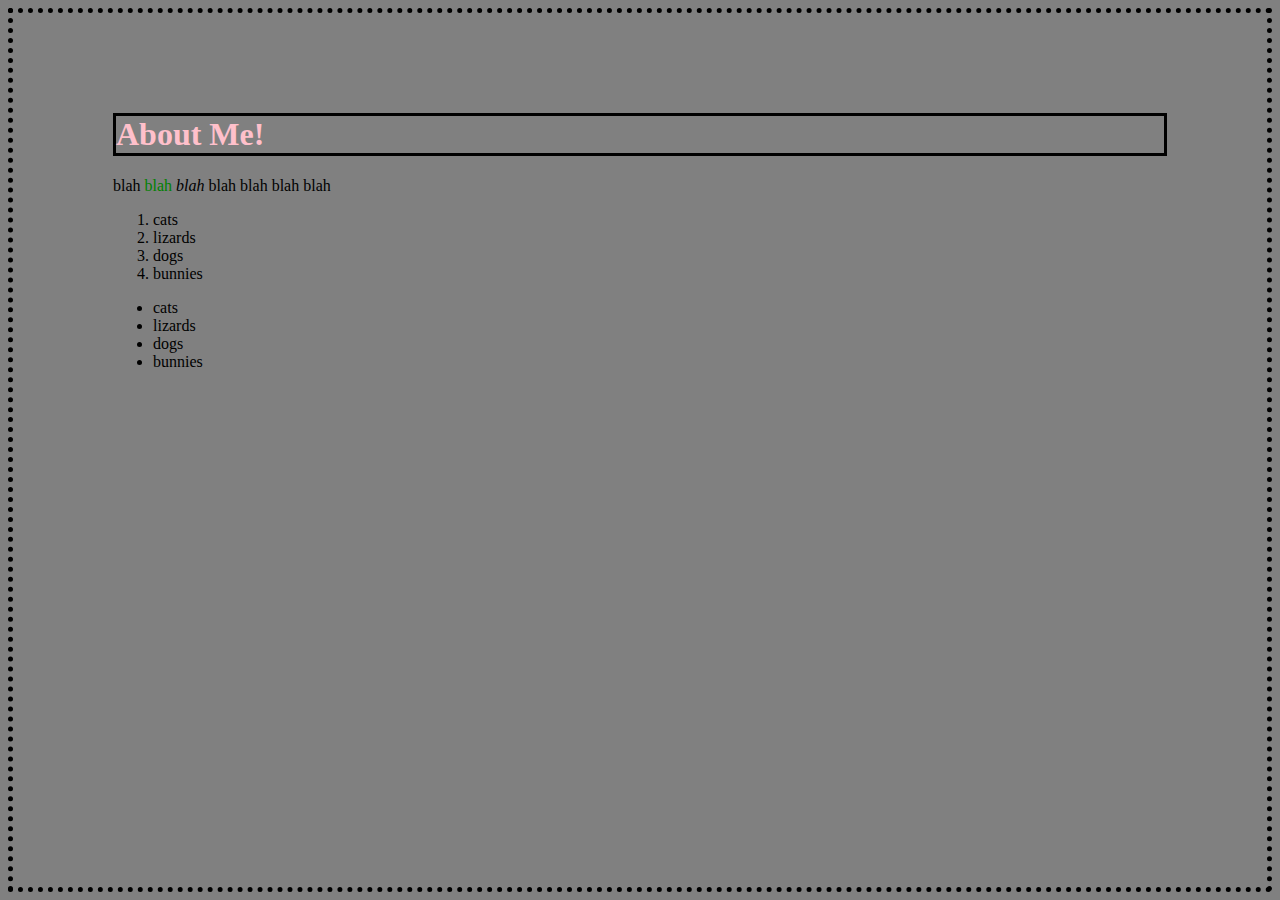
==== aboutindex.html @ f19fc611 "complete about me" ====
<DOCTYPE html>
    <html>
    <head>
        <link rel="stylesheet" href= style.css>
         <title>About Me Page</title>
    </head>
         <body>

<h1>About Me!</h1>

            <p>blah <first-child>blah</first-child> <i>blah</i> blah blah blah blah</p>

            <ol>
            <li>cats</li>
            <li>lizards</li>
            <li>dogs</li>
            <li>bunnies</li>
            </ol>

            <ul>
            <li>cats</li>
            <li>lizards</li> 
            <li>dogs</li>
            <li>bunnies</li>  
            </ul>
        
        <script type='text/javascript' src= app.js></script>
        </body>
    </html>
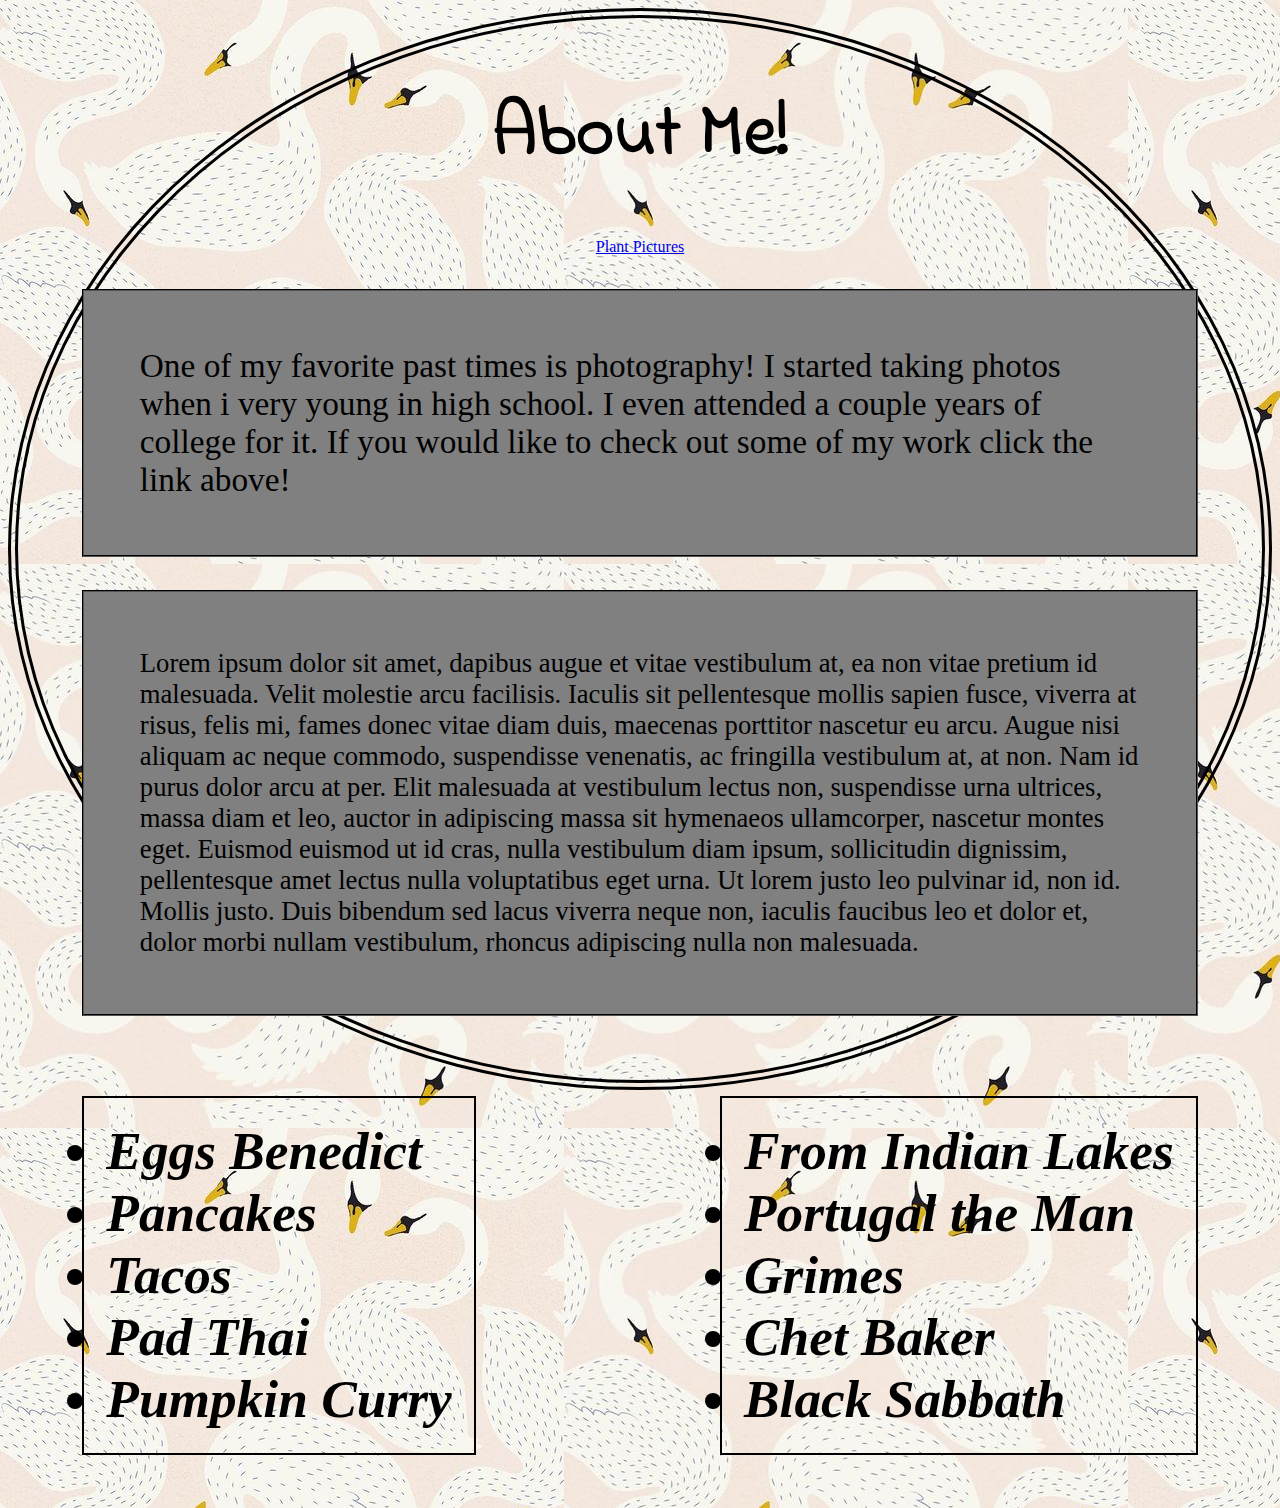
==== commit b08b7eea: "linkable pages and photos and css" ====
--- a/aboutindex.html
+++ b/aboutindex.html
@@ -2,28 +2,55 @@
     <html>
     <head>
         <link rel="stylesheet" href= style.css>
+        <link href="https://fonts.googleapis.com/css?family=Indie+Flower" rel="stylesheet">
          <title>About Me Page</title>
     </head>
          <body>
+   
+    <h1>About Me!</h1>
 
-<h1>About Me!</h1>
+        <nav>
+            <a href='plant-photos.html' target='_blank'>Plant Pictures</a>
+        </nav>
 
-            <p>blah <first-child>blah</first-child> <i>blah</i> blah blah blah blah</p>
+        <p class='b'> One of my favorite past times is photography! I started taking photos when i
+            very young in high school. I even attended a couple years of college for it. If you would like to 
+            check out some of my work click the link above!
+        </p>
 
-            <ol>
-            <li>cats</li>
-            <li>lizards</li>
-            <li>dogs</li>
-            <li>bunnies</li>
-            </ol>
+         <p>Lorem ipsum dolor sit amet, dapibus augue et vitae vestibulum at, 
+            ea non vitae pretium id malesuada. Velit molestie arcu facilisis.
+            Iaculis sit pellentesque mollis sapien fusce, viverra at risus, 
+            felis mi, fames donec vitae diam duis, maecenas porttitor nascetur eu arcu. 
+            Augue nisi aliquam ac neque commodo, suspendisse venenatis, ac fringilla vestibulum 
+            at, at non. Nam id purus dolor arcu at per. Elit malesuada at vestibulum lectus non,
+            suspendisse urna ultrices, massa diam et leo, auctor in adipiscing massa sit hymenaeos
+            ullamcorper, nascetur montes eget. Euismod euismod ut id cras, nulla vestibulum diam ipsum,
+            sollicitudin dignissim, pellentesque amet lectus nulla voluptatibus eget urna. Ut lorem
+            justo leo pulvinar id, non id. Mollis justo. Duis bibendum sed lacus viverra neque non, 
+            iaculis faucibus leo et dolor et, dolor morbi nullam vestibulum, rhoncus adipiscing
+             nulla non malesuada.</p>
 
-            <ul>
-            <li>cats</li>
-            <li>lizards</li> 
-            <li>dogs</li>
-            <li>bunnies</li>  
+        
+            <ul class='c'>
+            <li>From Indian Lakes</li>
+            <li>Portugal the Man</li>
+            <li>Grimes</li>
+            <li>Chet Baker</li>
+            <li>Black Sabbath</li>
             </ul>
         
+      
+
+            <ul class='p'>
+            <li>Eggs Benedict</li>
+            <li>Pancakes</li> 
+            <li>Tacos</li>
+            <li>Pad Thai</li> 
+            <li>Pumpkin Curry</li> 
+            </ul>
+
+        </body>
         <script type='text/javascript' src= app.js></script>
-        </body>
+
     </html>
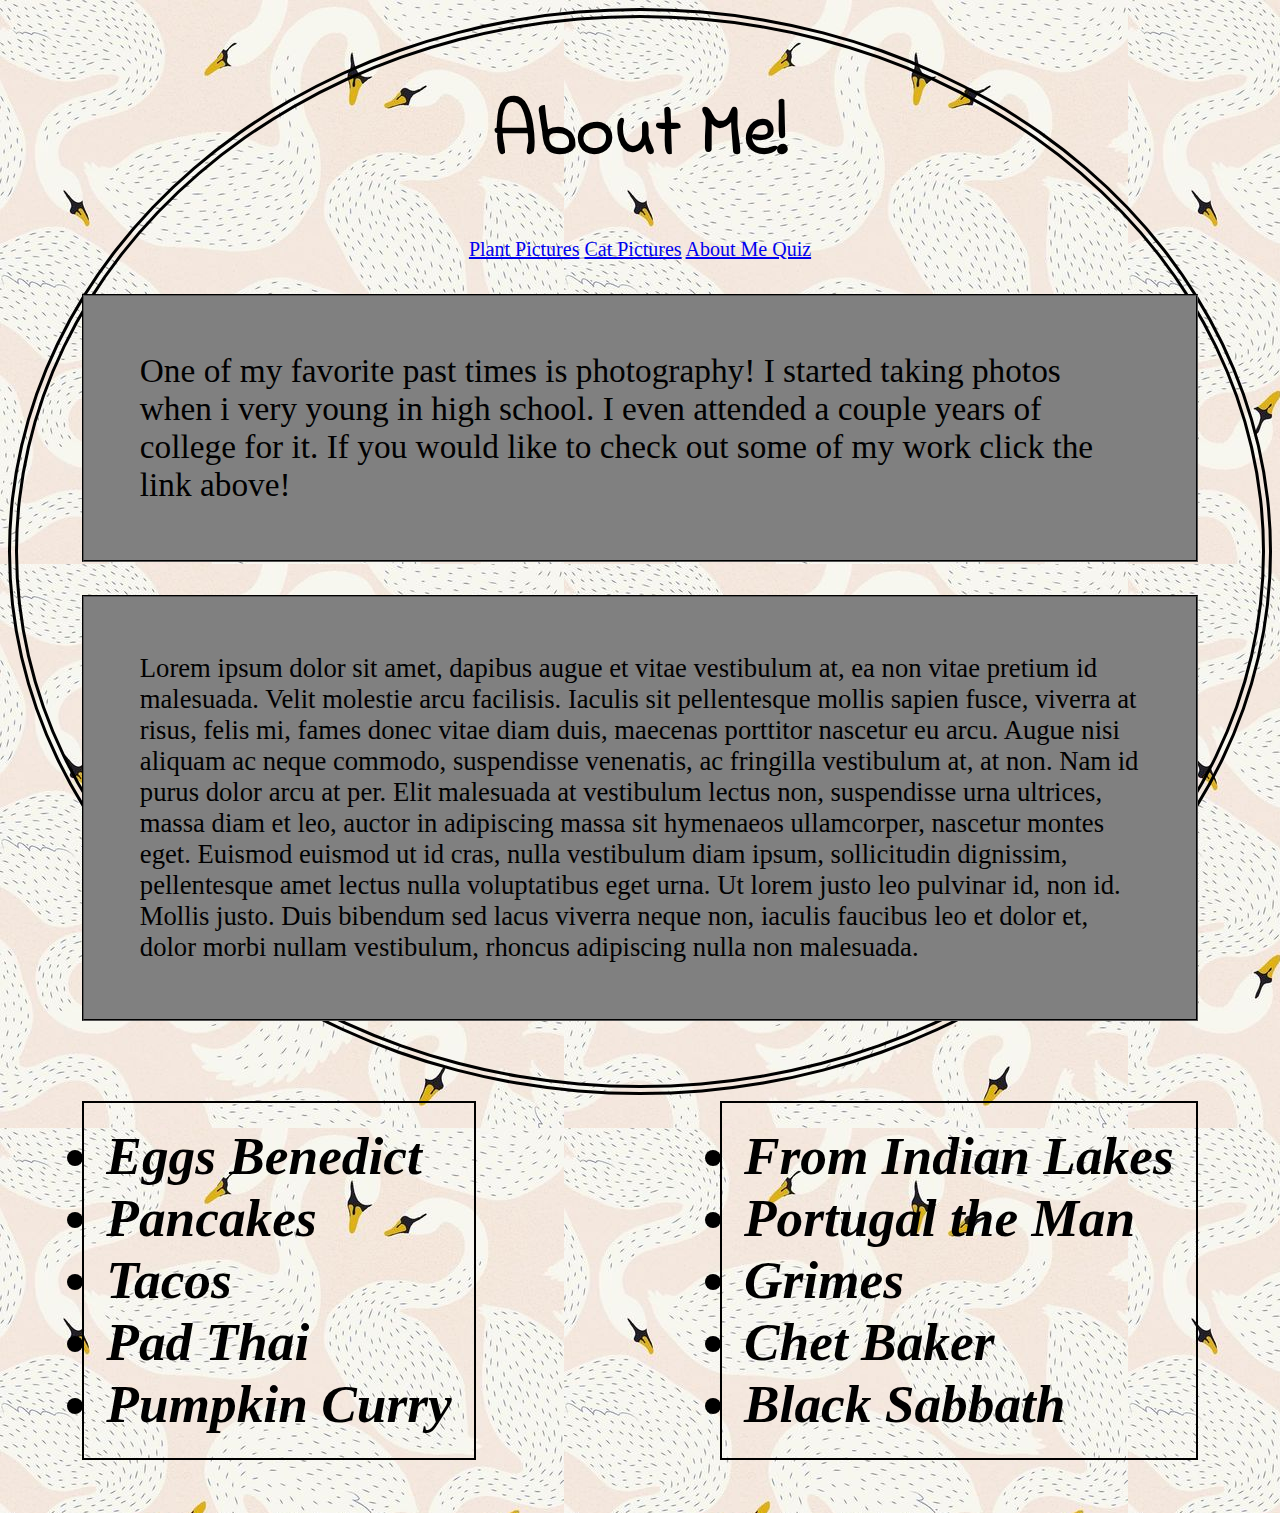
==== commit 3f68cd80: "added a seperate quiz page" ====
--- a/aboutindex.html
+++ b/aboutindex.html
@@ -11,6 +11,11 @@
 
         <nav>
             <a href='plant-photos.html' target='_blank'>Plant Pictures</a>
+
+            <a href='cat-pictures.html' target='_blank'>Cat Pictures</a>
+
+            <a href='quiz.html' target='_blank'>About Me Quiz</a>
+            
         </nav>
 
         <p class='b'> One of my favorite past times is photography! I started taking photos when i
@@ -51,6 +56,6 @@
             </ul>
 
         </body>
-        <script type='text/javascript' src= app.js></script>
+        
 
     </html>
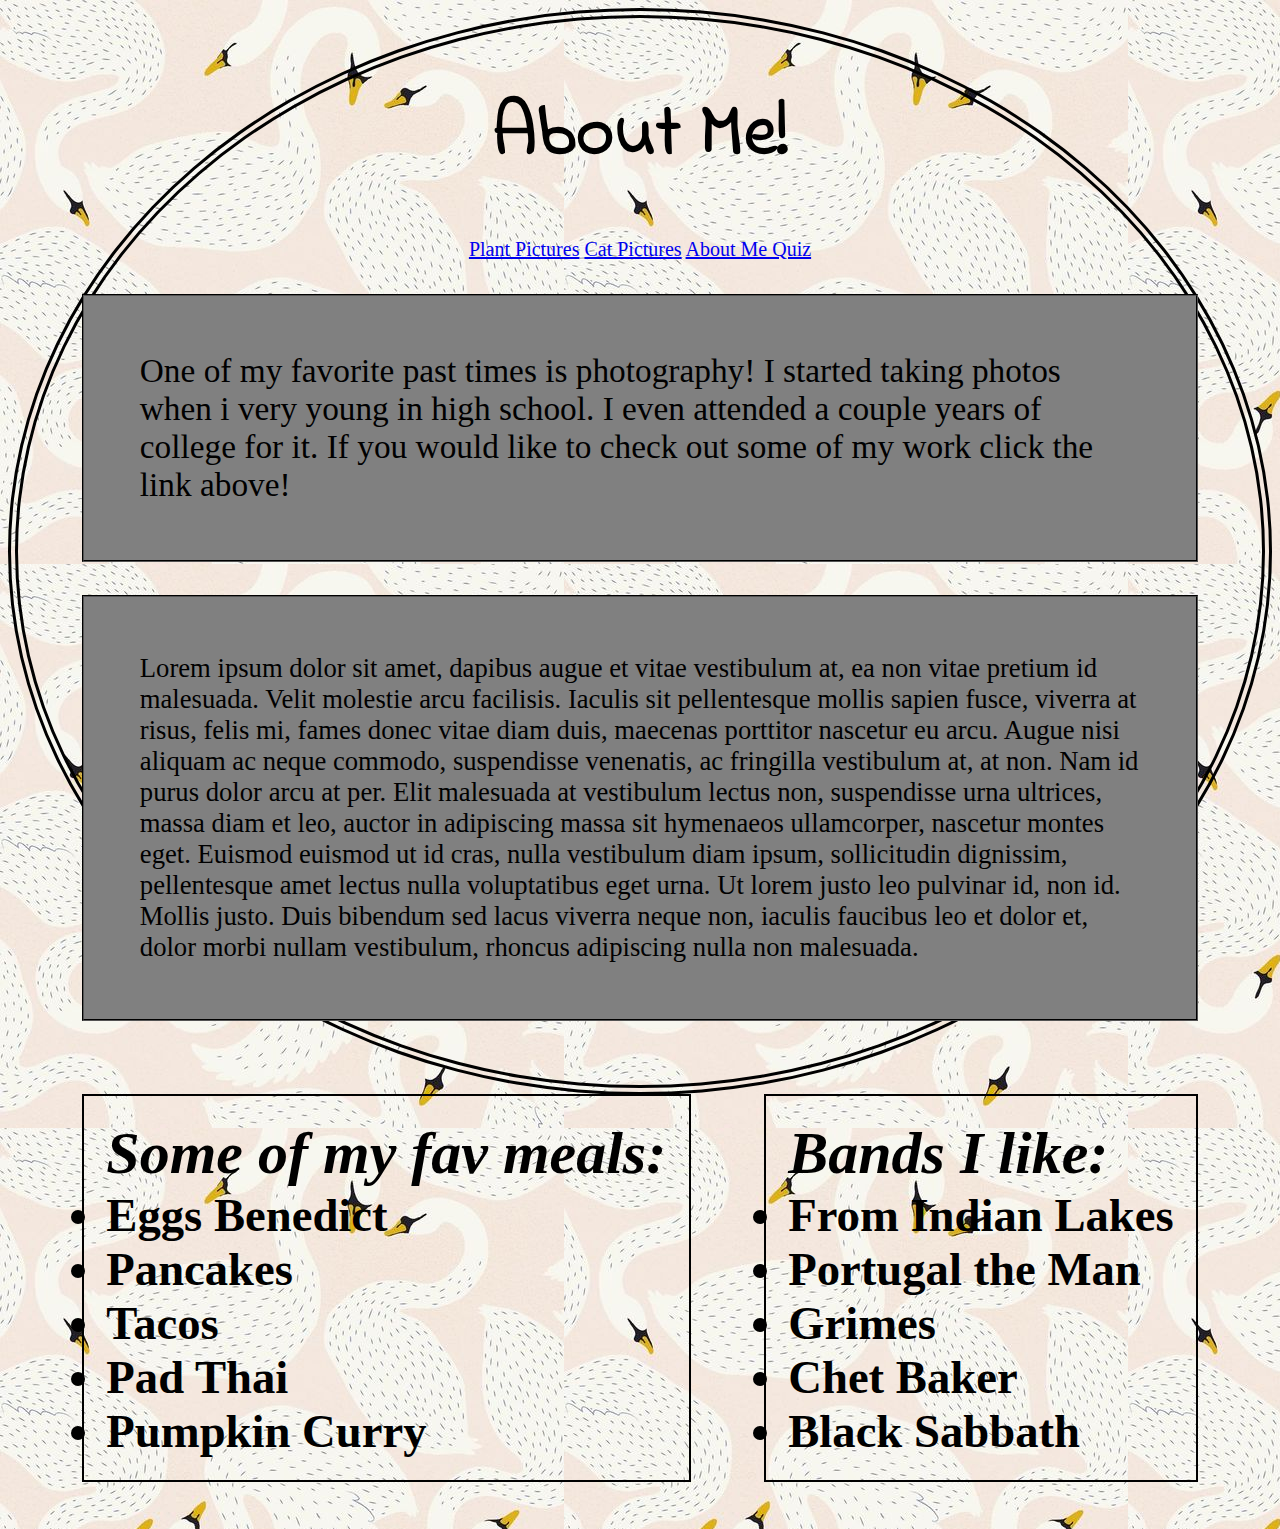
==== commit 61ee5986: "finalized" ====
--- a/aboutindex.html
+++ b/aboutindex.html
@@ -15,7 +15,7 @@
             <a href='cat-pictures.html' target='_blank'>Cat Pictures</a>
 
             <a href='quiz.html' target='_blank'>About Me Quiz</a>
-            
+
         </nav>
 
         <p class='b'> One of my favorite past times is photography! I started taking photos when i
@@ -38,6 +38,7 @@
 
         
             <ul class='c'>
+                <lh>Bands I like:</lh>
             <li>From Indian Lakes</li>
             <li>Portugal the Man</li>
             <li>Grimes</li>
@@ -48,6 +49,7 @@
       
 
             <ul class='p'>
+                <lh>Some of my fav meals:</lh>
             <li>Eggs Benedict</li>
             <li>Pancakes</li> 
             <li>Tacos</li>
